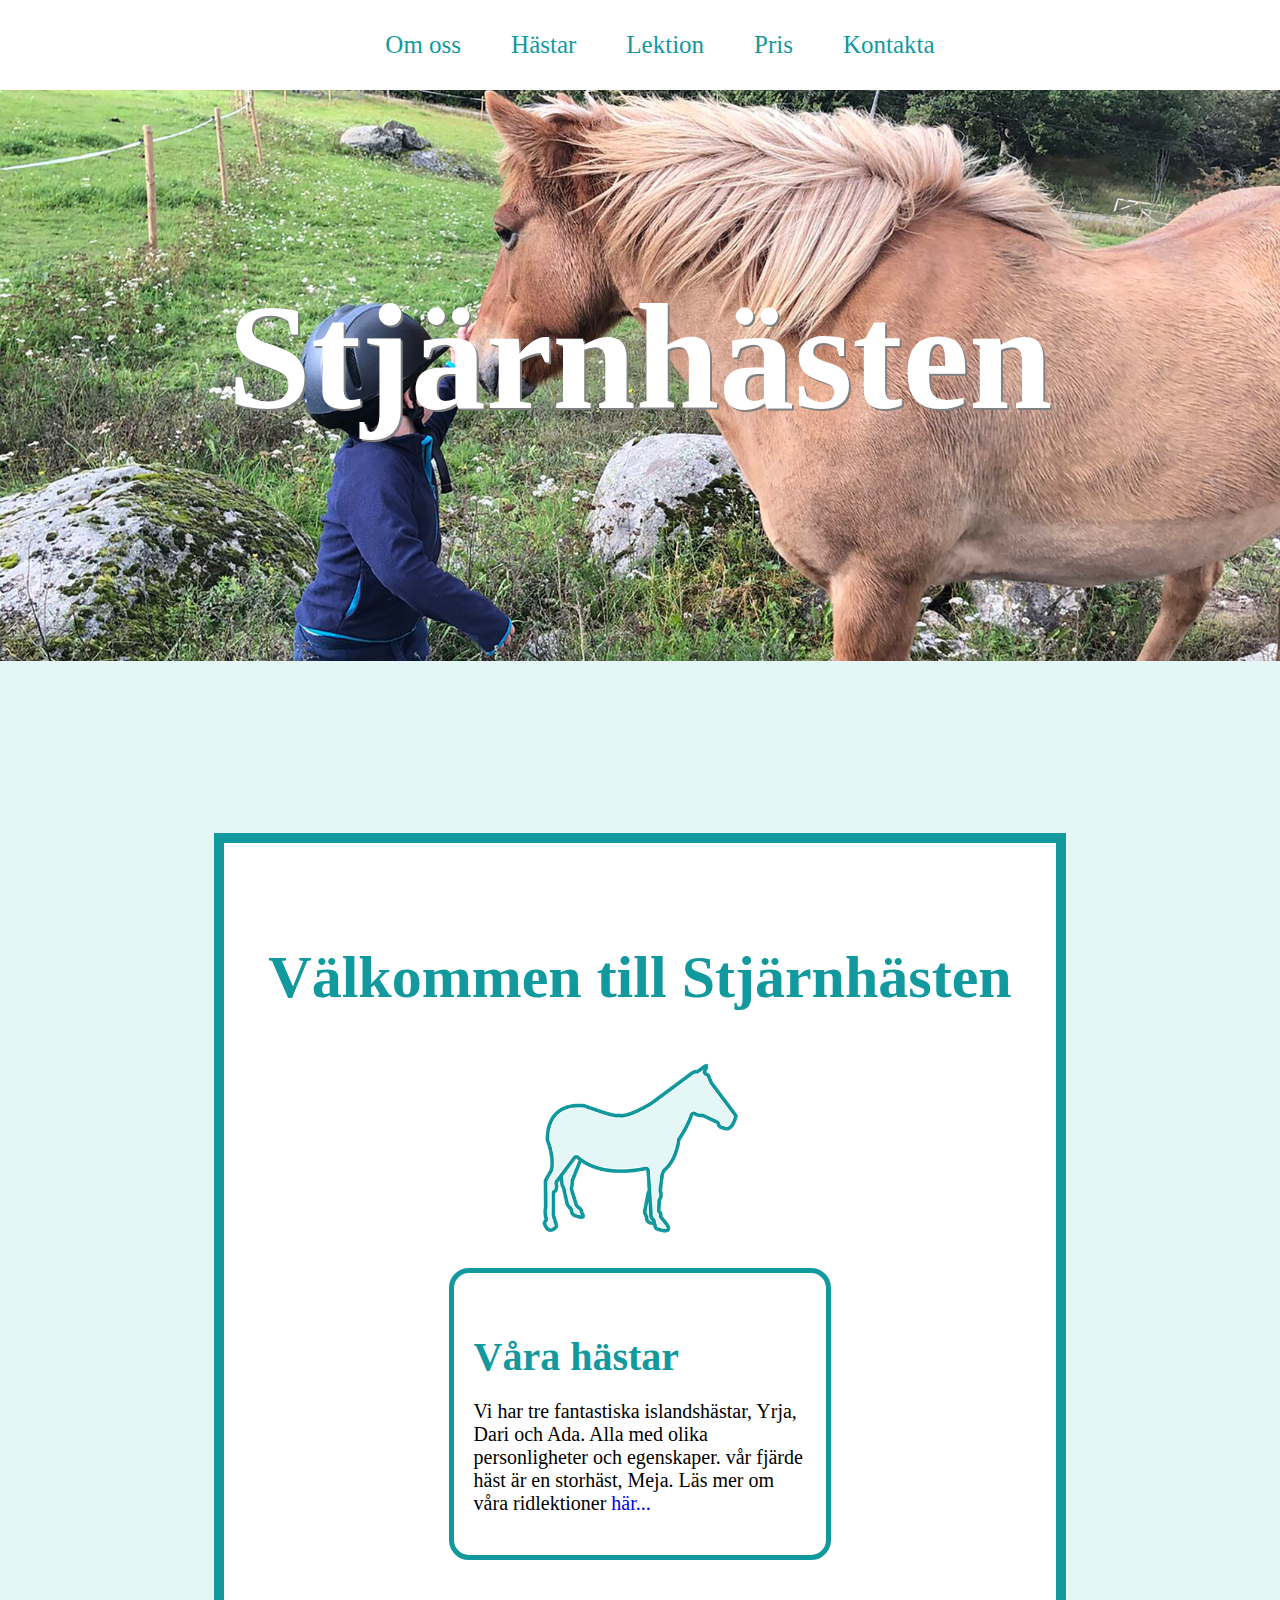
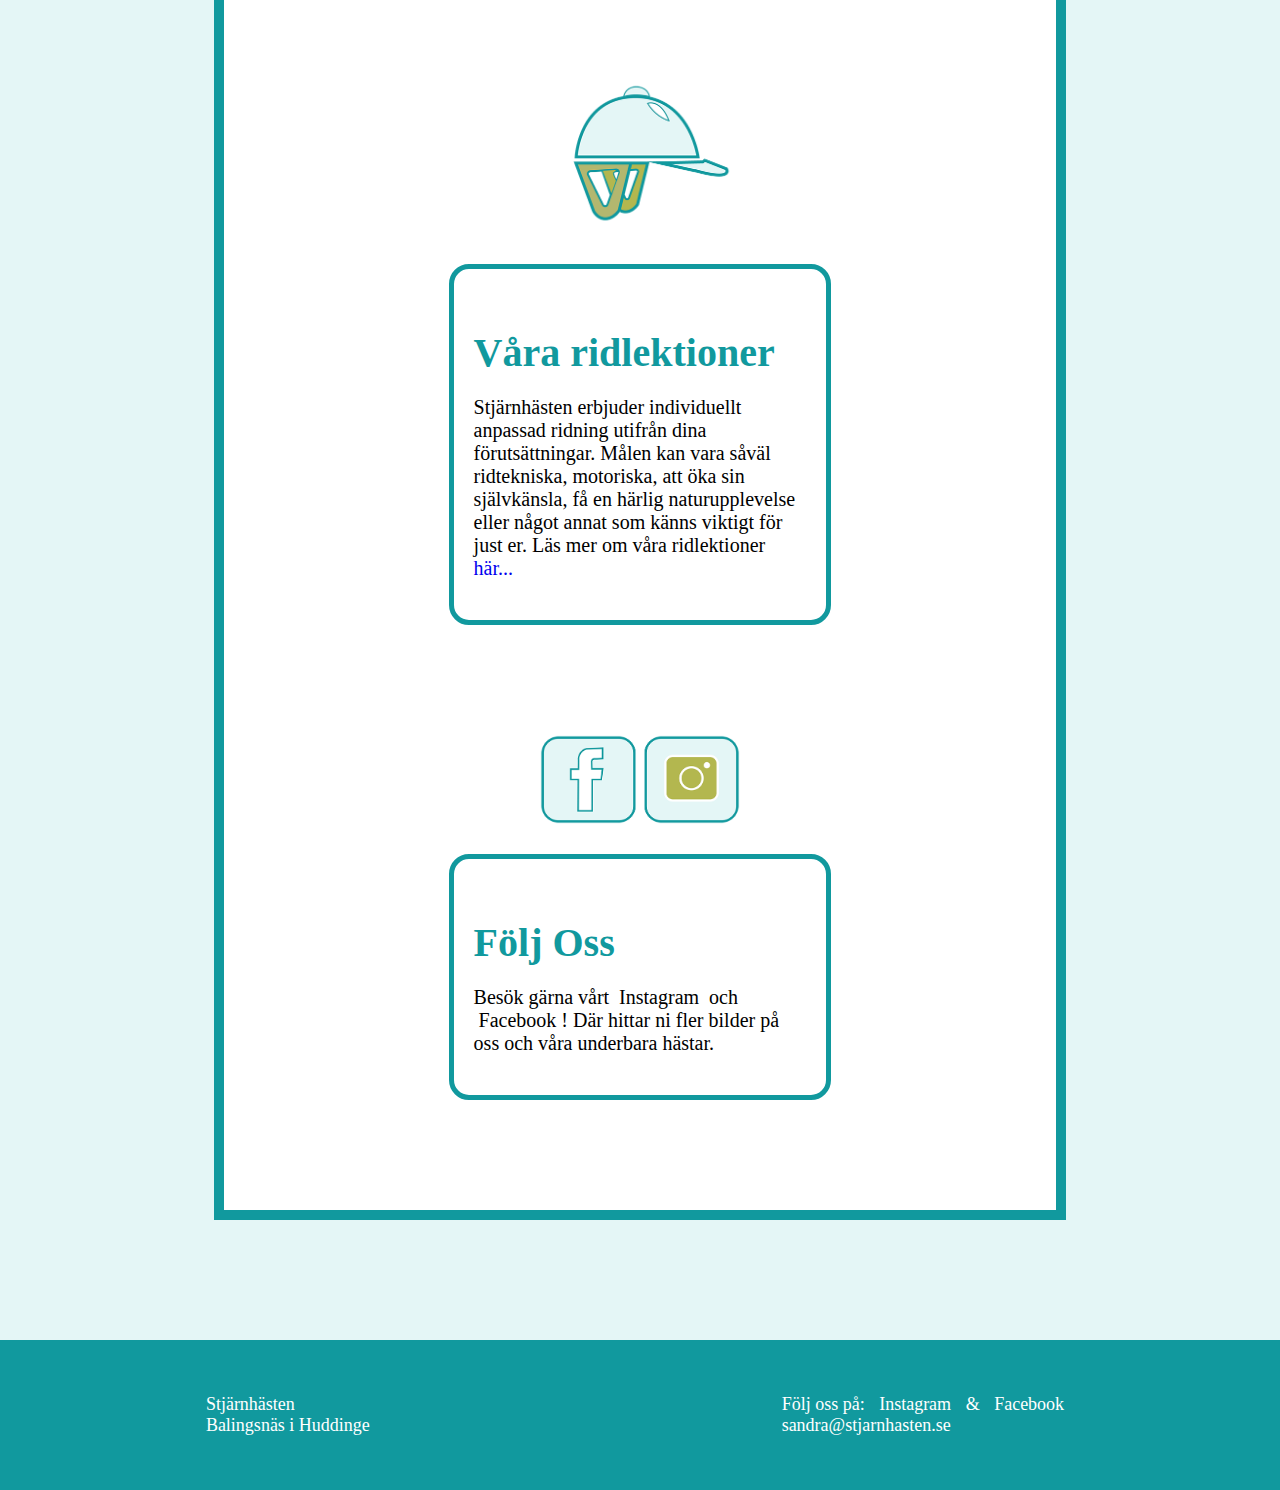
==== Index.html @ 0c2bc237 "ändrat filerna och dess namn" ====
<!DOCTYPE html>
<html lang="sv">
  <head>
    <meta charset="UTF-8" />
    <meta http-equiv="X-UA-Compatible" content="IE=edge" />
    <meta name="viewport" content="width=device-width, initial-scale=1.0" />
    <link rel="stylesheet" href="/Style/Stylesheet.css" />
    <title>Stjärnhästen</title>
  </head>
  <body>
    <header class="overtop">
      <nav class="meny">
        <!-- <span clagg="logga"><img src="/img/logga.png" alt=""></span> -->
        <ol>
          <a href="OmOss.html"><li>Om oss</li></a>
          <a href="Hastar.html"> <li>Hästar</li></a>
          <a href="Lektioner.html"><li>Lektion</li></a>
          <a href="Priser.html"><li>Pris</li></a>
          <a href="kontakta.html"><li>Kontakta</li></a>
        </ol>
    </nav>
    <section class="overimg ">
        <h1>Stjärnhästen</h1>
      </section>
      <section class="meny2">
        <div class="dropdown" id="nav-icon3" onclick="myFunction()">
            <span></span>
            <span></span>
            <span></span>
            <span></span>
            <div class="dropdown-content-start" id="myLinks">
                <a href="OmOss.html">Om oss</a>
                <a href="Hastar.html"> Hästar </a>
                <a href="Lektioner.html">Lektion</a>
                <a href="Priser.html">Pris</a>
                <a href="kontakta.html">Kontakta</a>
            </div>
          </div>
        </section>
    </header>
    <main class="middelinfo">
      <section class="container">
        <h2>Välkommen till Stjärnhästen</h2>
        <div class="top">
          <img class="icon" src="/img/Darri2.png" alt="Hjälm" />
          <div class="pres">
            <a href="Hastar.html"><h3>Våra hästar</h3></a>
            <p>
              Vi har tre fantastiska islandshästar, Yrja, Dari och Ada. Alla med
              olika personligheter och egenskaper. vår fjärde häst är en
              storhäst, Meja. Läs mer om våra ridlektioner
              <a href="Hastar.html">här...</a>
            </p>
          </div>
        </div>
        <div class="top">
          <img class="icon" src="/img/Hjalm.png" alt="Hjälm" />
          <div class="pres">
            <a href="Lektioner.html"><h3>Våra ridlektioner</h3></a>
            <p>
              Stjärnhästen erbjuder individuellt anpassad ridning utifrån dina
              förutsättningar. Målen kan vara såväl ridtekniska, motoriska, att
              öka sin självkänsla, få en härlig naturupplevelse eller något
              annat som känns viktigt för just er. Läs mer om våra ridlektioner
              <a href="Lektioner.html">här...</a>
            </p>
          </div>
        </div>

        <div class="top">
          <img class="icon" src="/img/icon.png" alt="Hjälm" />
          <div class="pres">
            <h3>Följ Oss</h3>
            <p>
              Besök gärna vårt
              <a href=""><span class="lankstart">Instagram</span></a> och
              <a href=""><span class="lankstart">Facebook</span></a
              >! Där hittar ni fler bilder på oss och våra underbara hästar.
            </p>
          </div>
        </div>
      </section>
    </main>
    <footer>
      <p>
        Stjärnhästen <br />
        Balingsnäs i Huddinge
      </p>
      <div class="underinfo">
        <p>
          Följ oss på: <a href=""><span class="lank">Instagram</span></a> &
          <a href=""><span class="lank">Facebook</span></a>
        </p>
        <p>sandra@stjarnhasten.se</p>
      </div>
    </footer>
  </body>
  <script>
      function myFunction() {
  var x = document.getElementById("myLinks");
  if (x.style.display === "block") {
    x.style.display = "none";
  } else {
    x.style.display = "block";
  }
}
  </script>
</html>
---- Style/Stylesheet.css ----
@media (max-width: 600px) {
  body {
    margin: 0px;
    background-color: #e4f6f6;
  }
  .overtop {
    display: flex;
    flex-direction: column;
  }
  .overimg {
    height: 250px;
    background-image: url(/img/MilleOchYrja.jpg);
    background-repeat: no-repeat;
    background-size: 100%;
    display: flex;
    justify-content: center;
    align-items: center;
  }
  h1 {
    font-size: 60px;
    text-shadow: 2px 2px gray;
    color: white;
    left: 25%;
    top: 15%;
  }
  h2 {
    font-size: 30px;
    color: #11999e;
  }
  h3 {
    font-size: 20px;
    color: #11999e;
    margin-bottom: 0px;
  }
  a{
      text-decoration: none;
  }
  #nav-icon3 {
    width: 60px;
    height: 45px;
    position: relative;
    margin: 20px 20px 0px 20px;
    -webkit-transform: rotate(0deg);
    -moz-transform: rotate(0deg);
    -o-transform: rotate(0deg);
    transform: rotate(0deg);
    -webkit-transition: 0.5s ease-in-out;
    -moz-transition: 0.5s ease-in-out;
    -o-transition: 0.5s ease-in-out;
    transition: 0.5s ease-in-out;
    cursor: pointer;
  }

  #nav-icon3 span {
    display: block;
    position: absolute;
    height: 9px;
    width: 100%;
    background: #11999e;
    border-radius: 9px;
    opacity: 1;
    left: 0;
    -webkit-transform: rotate(0deg);
    -moz-transform: rotate(0deg);
    -o-transform: rotate(0deg);
    transform: rotate(0deg);
    -webkit-transition: 0.25s ease-in-out;
    -moz-transition: 0.25s ease-in-out;
    -o-transition: 0.25s ease-in-out;
    transition: 0.25s ease-in-out;
  }

  #nav-icon3 span:nth-child(1) {
    top: 0px;
  }

  #nav-icon3 span:nth-child(2),
  #nav-icon3 span:nth-child(3) {
    top: 18px;
  }

  #nav-icon3 span:nth-child(4) {
    top: 36px;
  }

  #nav-icon3.open span:nth-child(1) {
    top: 18px;
    width: 0%;
    left: 50%;
  }

  #nav-icon3.open span:nth-child(2) {
    -webkit-transform: rotate(45deg);
    -moz-transform: rotate(45deg);
    -o-transform: rotate(45deg);
    transform: rotate(45deg);
  }

  #nav-icon3.open span:nth-child(3) {
    -webkit-transform: rotate(-45deg);
    -moz-transform: rotate(-45deg);
    -o-transform: rotate(-45deg);
    transform: rotate(-45deg);
  }

  #nav-icon3.open span:nth-child(4) {
    top: 18px;
    width: 0%;
    left: 50%;
  }
  .dropdown {
    position: absolute;
  }
  .dropdown-content a {
    display: block;
    position: relative;
    top: 50px;
    right:40px;
    background-color: #d3f0f0;
    color: #11999e;
    text-decoration: none;
    text-align: center;
    font-size: 17px;
    padding: 15px 20px;
    min-width: 80px;
  }
  .dropdown-content a:hover {
    background-color: #11999e;
    color: #e4f6f6;
  }
  .dropdown-content-start a{
    display: block;
    position: relative;
    top: 50px;
    left:10px;
    background-color: #d3f0f0;
    color: #11999e;
    text-decoration: none;
    text-align: center;
    font-size: 17px;
    padding: 15px 20px;
    min-width: 80px;
  }
  .dropdown-content-start a:hover {
    background-color: #11999e;
    color: #e4f6f6;
  }

  .meny {
    display: none;
  }
  .telefonheader{
    display: flex;
    flex-direction: row;
    justify-content: space-around;
    align-items: center;
  }
  .rubrik{
    font-size: 50px;
  }
  .middelinfo {
    background-color: #e4f6f6;
    display: flex;
    justify-content: center;
  }
  .container {
    width: 90%;
    border: #11999e solid 10px;
    background-color: white;
    margin: 30px 0px;
    display: flex;
    flex-direction: column;
    justify-content: space-between;
    align-items: center;
    padding: 50px 0px 0px 0px;
  }
  .top {
    display: flex;
    flex-direction: column;
    align-items: center;
    width: 80%;
    margin-bottom: 80px;
  }
  .icon {
    width: 40%;
  }
  .pres {
    width: 80%;
    padding: 20px;
    border: solid 3px #11999e;
    border-radius: 8px;
  }
  .textstycke {
    width: 70%;
    display: flex;
    flex-direction: column;
  }
  .textObild span {
    display: flex;
    flex-direction: column;
    justify-content: space-around;
    align-items: center;
  }
  .centrerbild {
    justify-self: center;
    align-self: center;
  }
  iframe {
    width: 250px;
    height: 180px;
    margin:auto;
    margin-bottom: 20px;
  }
  span img {
    border-radius: 8px;
    margin: 15px;
    max-width: 330px;
  }
  footer {
    background-color: #11999e;
    width: 100%;
    height: 50px;
    padding: 30px 0px;
    display: flex;
    justify-content: space-around;
  }
  footer p {
    color: white;
    font-size: 15px;
    margin: 0px;
  }
  .underinfo {
    display: flex;
    flex-direction: column;
    align-items: flex-end;
  }
  .lank {
    color: white;
    margin: 0px 5px;
  }
  .lank:hover {
    text-decoration: underline;
  }
}
@media screen and (min-width: 600px) {
  body {
    margin: 0px;
    background-color: #e4f6f6;
  }
  .meny2 {
    display: none;
  }
  .overtop {
    display: flex;
    flex-direction: column;
  }
  .overimg {
    height: 713px;
    background-image: url(/img/MilleOchYrja.jpg);
    background-repeat: no-repeat;
    background-size: 100%;
    display: flex;
    justify-content: center;
    align-items: center;
  }

  nav {
    width: 100%;
    background-color: white;
    align-self: end;
    position: fixed;
    display: flex;
    justify-content: space-around;
    align-items: center;
  }
  nav h3 {
    margin: 0px;
  }
  .dropdown {
    display: none;
  }
  ol {
    display: flex;
    flex-direction: row;
    justify-content: flex-end;
  }
  ol li {
    list-style: none;
    font-size: 25px;
    margin: 15px;
    color: #11999e;
    padding: 0px 10px;
  }
  ul li {
    font-size: 20px;
  }
  h1 {
    font-size: 150px;
    text-shadow: 2px 2px gray;
    color: white;
    left: 25%;
    top: 15%;
  }
  h2 {
    font-size: 60px;
    color: #11999e;
  }
  h3 {
    font-size: 40px;
    color: #11999e;
    margin-bottom: 0px;
  }
  a {
    text-decoration: none;
  }
  a li:hover {
    text-decoration: underline;
  }

  .middelinfo {
    background-color: #e4f6f6;
    display: flex;
    justify-content: center;
  }
  .container {
    width: 65%;
    border: #11999e solid 10px;
    background-color: white;
    margin: 120px 0px;
    display: flex;
    flex-direction: column;
    justify-content: space-between;
    align-items: center;
    padding: 50px 0px 0px 0px;
  }
  .top {
    display: flex;
    flex-direction: column;
    align-items: center;
    width: 80%;
    margin-bottom: 80px;
  }
  .lankstart {
    color: black;
    margin: 0px 5px;
  }
  .lankstart:hover {
    text-decoration: underline;
  }
  .textstycke {
    width: 70%;
    display: flex;
    flex-direction: column;
  }
  .textObild {
    display: flex;
    flex-direction: row;
    justify-content: space-around;
    align-items: flex-start;
  }
  span img {
    border-radius: 8px;
    margin: 15px;
  }
  .centrerbild {
    justify-self: center;
    align-self: center;
  }
  .icon {
    width: 30%;
  }
  .pres {
    border: #11999e solid 5px;
    border-radius: 20px;
    width: 50%;
    margin: 30px;
    padding: 20px;
  }
  p {
    font-size: 20px;
  }
  iframe {
    width: 300px;
    height: 350px;
    /* margin: 0px 0px 50px 100px; */
    align-self: end;
    margin-bottom: 20px;
    margin-left: 50px;
  }

  footer {
    background-color: #11999e;
    width: 100%;
    height: 150px;
    display: flex;
    justify-content: space-around;
    align-items: center;
  }
  footer p {
    color: white;
    font-size: 18px;
    margin: 0px;
  }
  .underinfo {
    display: flex;
    flex-direction: column;
  }
  .lank {
    color: white;
    margin: 0px 10px;
  }
  .lank:hover {
    text-decoration: underline;
  }
}
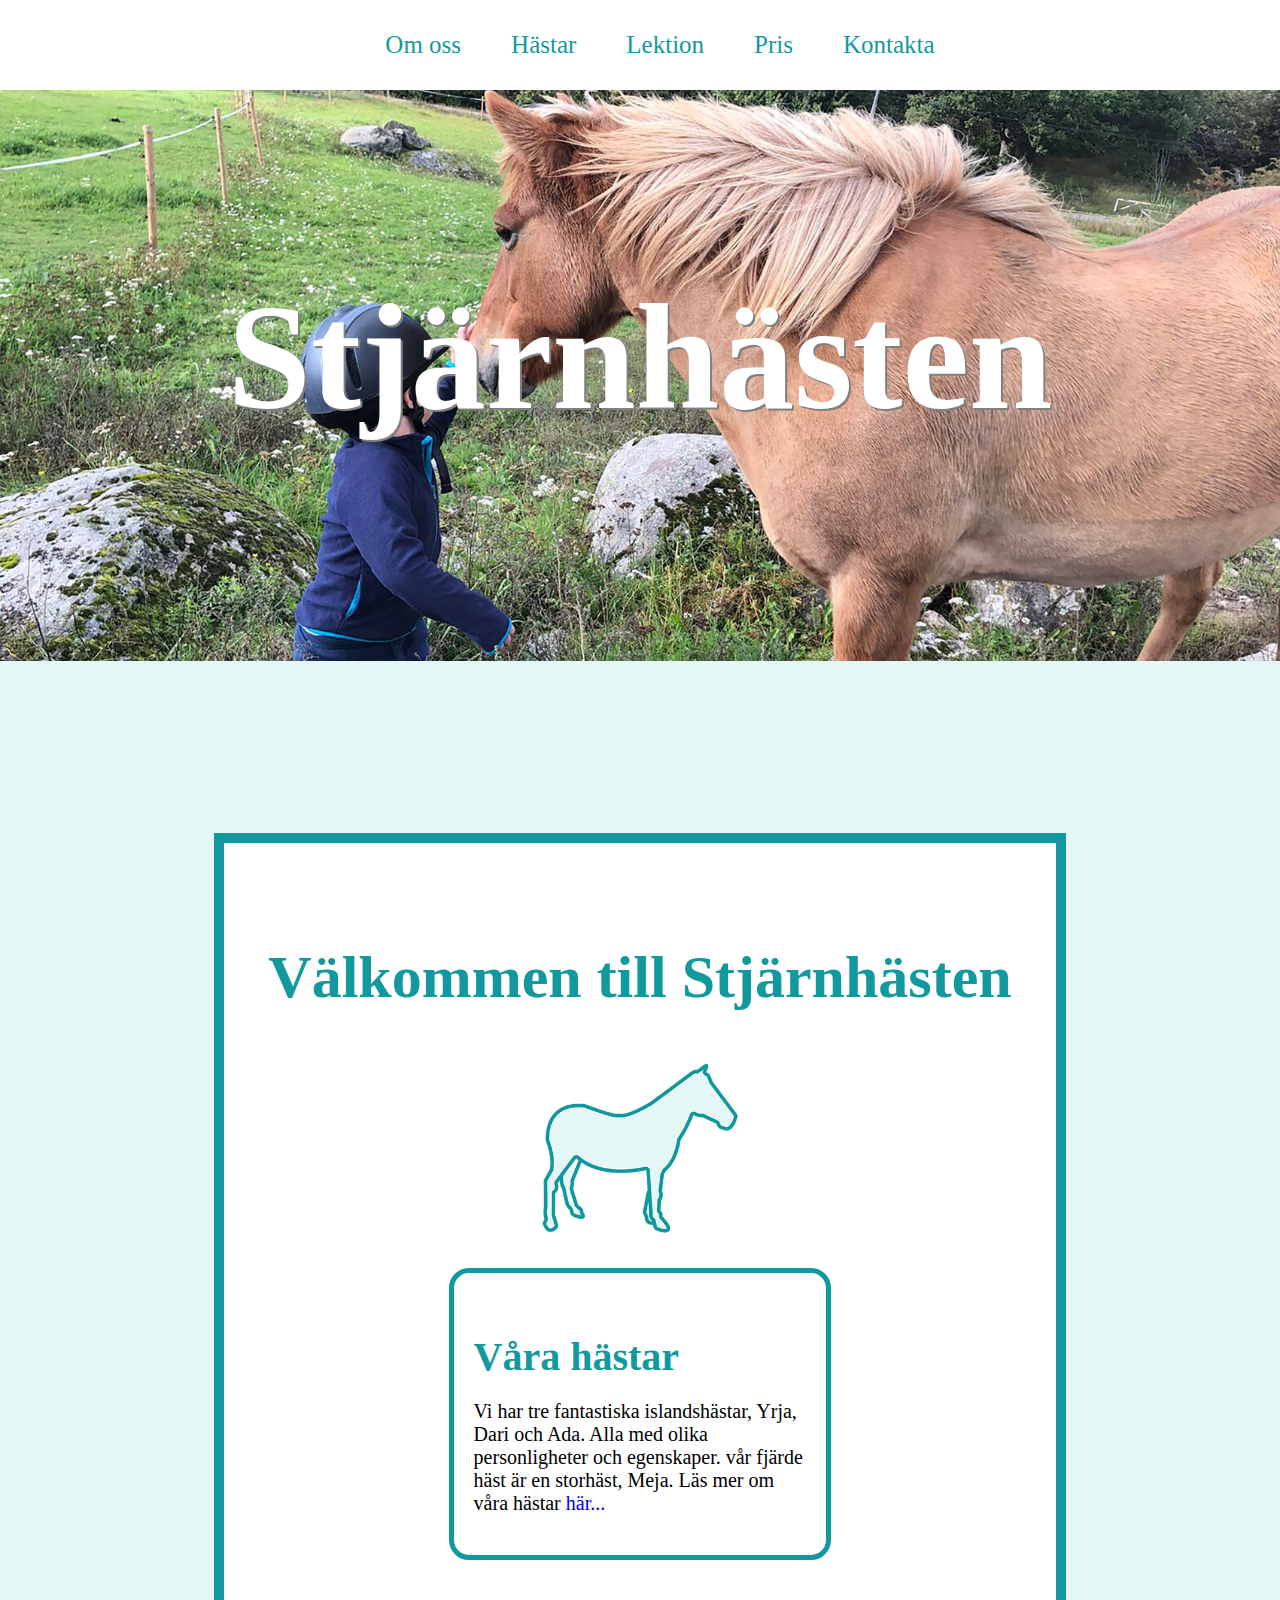
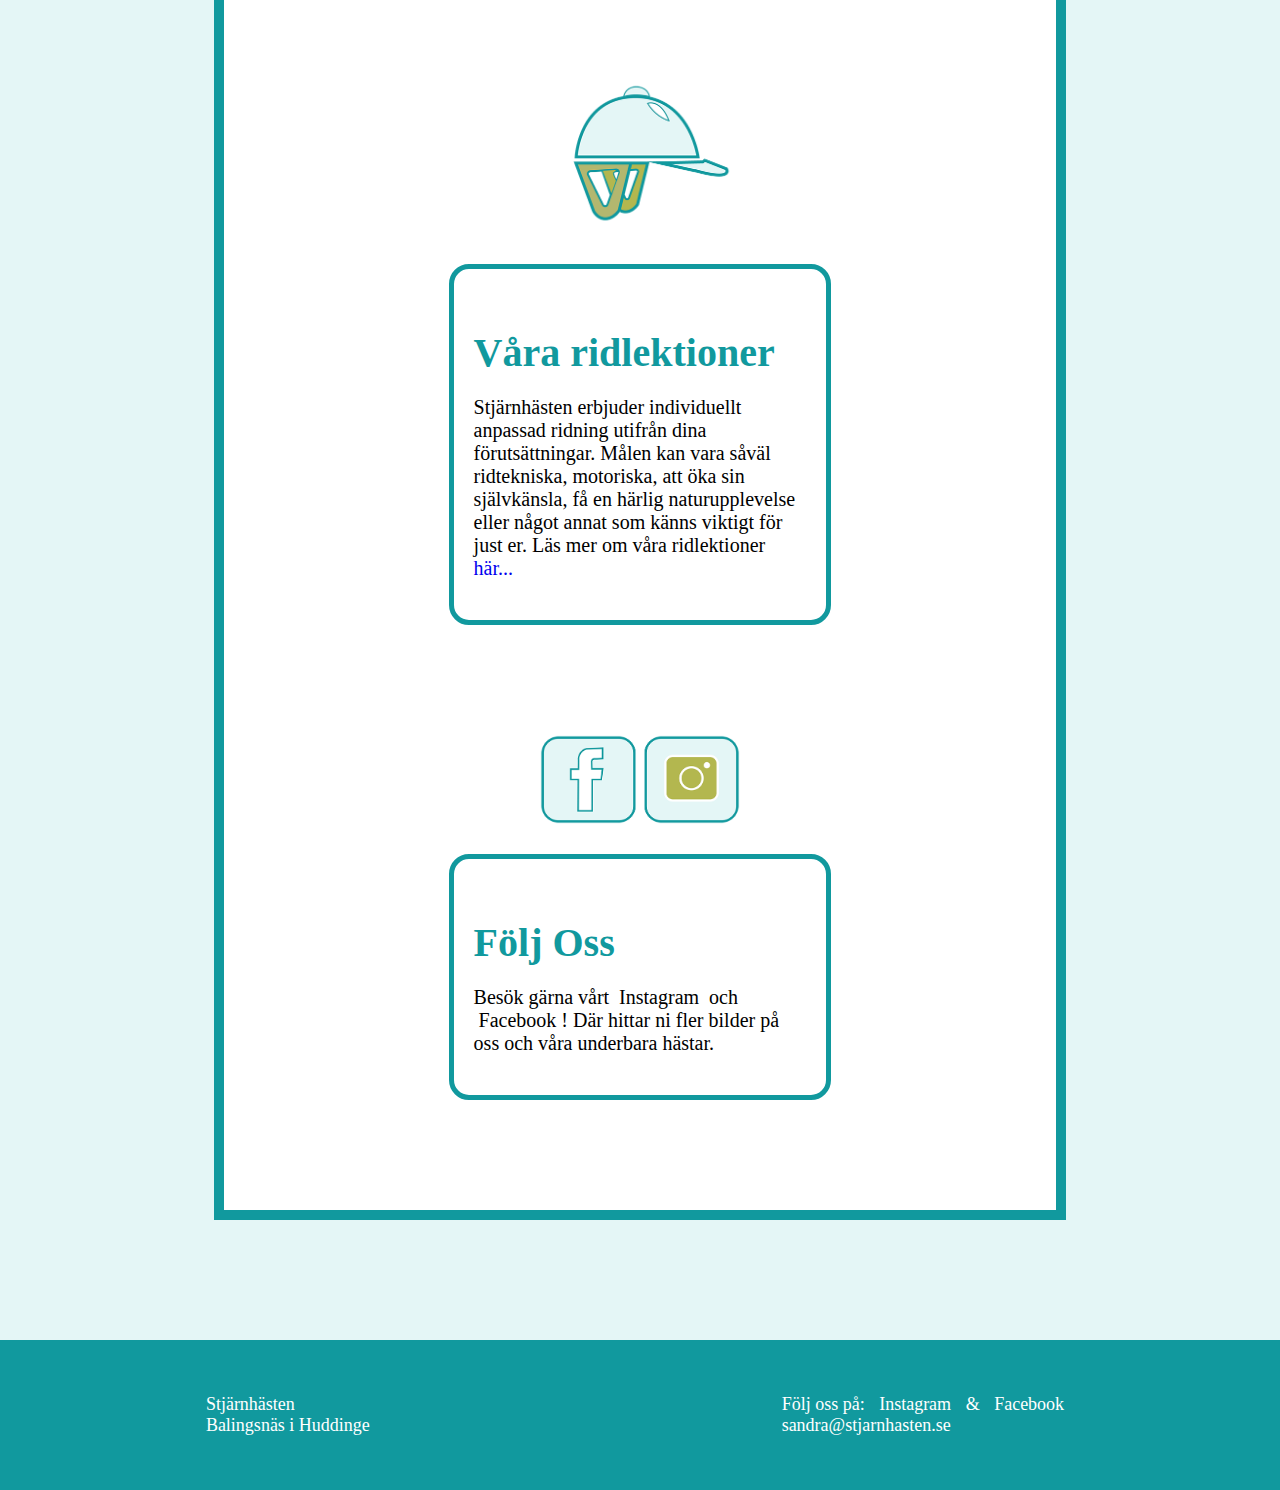
==== commit 28cb2d9f: "små ändringar" ====
--- a/Index.html
+++ b/Index.html
@@ -48,7 +48,7 @@
             <p>
               Vi har tre fantastiska islandshästar, Yrja, Dari och Ada. Alla med
               olika personligheter och egenskaper. vår fjärde häst är en
-              storhäst, Meja. Läs mer om våra ridlektioner
+              storhäst, Meja. Läs mer om våra hästar
               <a href="Hastar.html">här...</a>
             </p>
           </div>
@@ -73,9 +73,9 @@
             <h3>Följ Oss</h3>
             <p>
               Besök gärna vårt
-              <a href=""><span class="lankstart">Instagram</span></a> och
-              <a href=""><span class="lankstart">Facebook</span></a
-              >! Där hittar ni fler bilder på oss och våra underbara hästar.
+              <a href="https://www.instagram.com/stjarnhasten/?hl=sv" target="_blank"><span class="lankstart">Instagram</span></a> och
+              <a href="https://www.facebook.com/stjarnhasten/" target="_blank"><span class="lankstart">Facebook</span></a>!
+              Där hittar ni fler bilder på oss och våra underbara hästar.
             </p>
           </div>
         </div>
@@ -88,8 +88,8 @@
       </p>
       <div class="underinfo">
         <p>
-          Följ oss på: <a href=""><span class="lank">Instagram</span></a> &
-          <a href=""><span class="lank">Facebook</span></a>
+          Följ oss på: <a href="https://www.instagram.com/stjarnhasten/?hl=sv" target="_blank"><span class="lank">Instagram</span></a> &
+          <a href="https://www.facebook.com/stjarnhasten/" target="_blank"><span class="lank">Facebook</span></a>
         </p>
         <p>sandra@stjarnhasten.se</p>
       </div>
--- a/Style/Stylesheet.css
+++ b/Style/Stylesheet.css
@@ -109,7 +109,15 @@
     left: 50%;
   }
   .dropdown {
+    position: relative;
+  }
+  .dropdown-content {
+    display: none;
     position: absolute;
+    /* background-color: #f1f1f1; */
+    /* width: 70px;*/
+    /* box-shadow: 0px 8px 16px 0px rgba(0,0,0,0.2); */
+    z-index: 1;
   }
   .dropdown-content a {
     display: block;
@@ -128,6 +136,11 @@
     background-color: #11999e;
     color: #e4f6f6;
   }
+  .dropdown-content-start {
+    display: none;
+    position: absolute;
+    z-index: 1;
+  }
   .dropdown-content-start a{
     display: block;
     position: relative;
@@ -275,9 +288,6 @@
   }
   nav h3 {
     margin: 0px;
-  }
-  .dropdown {
-    display: none;
   }
   ol {
     display: flex;
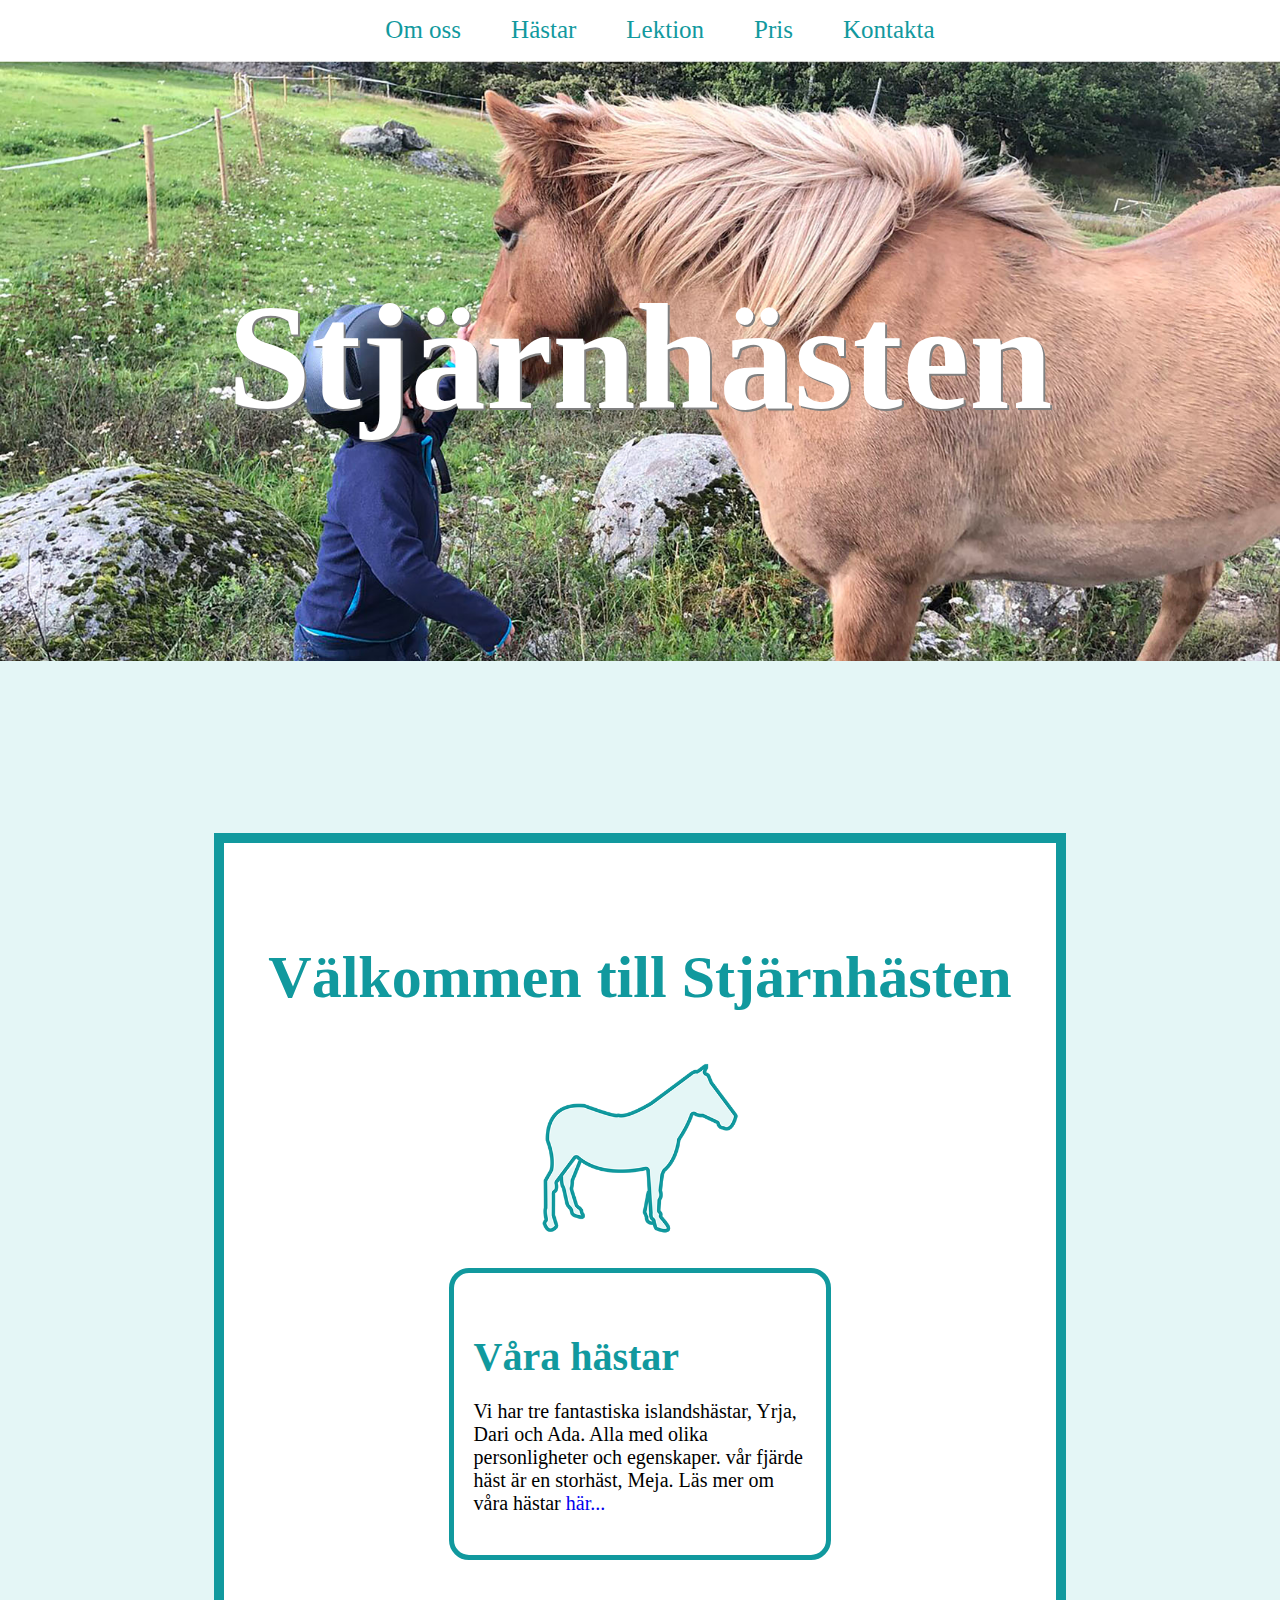
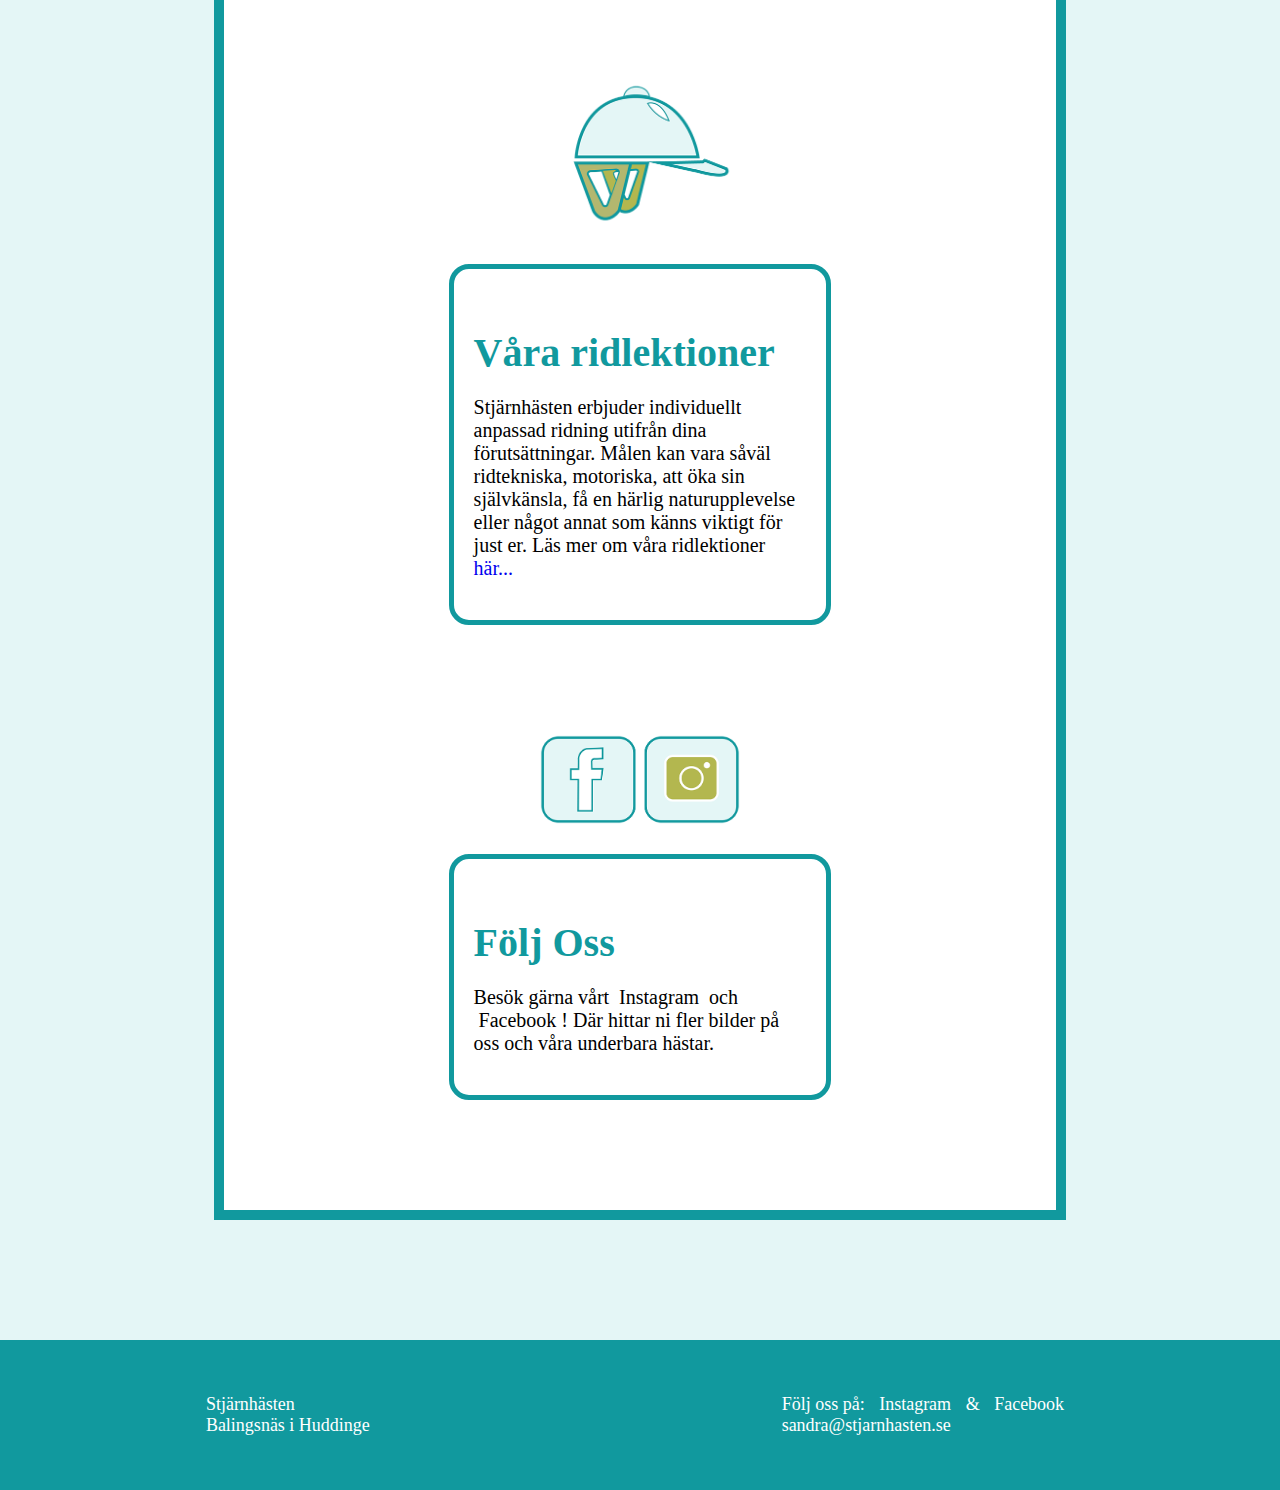
==== commit 0cd36a53: "readme" ====
--- a/Index.html
+++ b/Index.html
@@ -12,11 +12,11 @@
       <nav class="meny">
         <!-- <span clagg="logga"><img src="/img/logga.png" alt=""></span> -->
         <ol>
-          <a href="OmOss.html"><li>Om oss</li></a>
-          <a href="Hastar.html"> <li>Hästar</li></a>
-          <a href="Lektioner.html"><li>Lektion</li></a>
-          <a href="Priser.html"><li>Pris</li></a>
-          <a href="kontakta.html"><li>Kontakta</li></a>
+          <li><a href="OmOss.html">Om oss</a></li>
+          <li><a href="Hastar.html"> Hästar</a></li>
+          <li><a href="Lektioner.html">Lektion</a></li>
+          <li><a href="Priser.html">Pris</a></li>
+          <li><a href="kontakta.html">Kontakta</a></li>
         </ol>
     </nav>
     <section class="overimg ">
@@ -96,13 +96,13 @@
     </footer>
   </body>
   <script>
-      function myFunction() {
-  var x = document.getElementById("myLinks");
-  if (x.style.display === "block") {
-    x.style.display = "none";
-  } else {
-    x.style.display = "block";
-  }
-}
+    function myFunction() {
+      var x = document.getElementById("myLinks");
+        if (x.style.display === "block") {
+          x.style.display = "none";
+        } else {
+          x.style.display = "block";
+        }
+    }
   </script>
 </html>
--- a/Style/Stylesheet.css
+++ b/Style/Stylesheet.css
@@ -293,8 +293,9 @@
     display: flex;
     flex-direction: row;
     justify-content: flex-end;
-  }
-  ol li {
+    list-style: none;
+  }
+  ol li a{
     list-style: none;
     font-size: 25px;
     margin: 15px;
@@ -320,10 +321,13 @@
     color: #11999e;
     margin-bottom: 0px;
   }
+ h4{
+    font-size: 20px;
+  }
   a {
     text-decoration: none;
   }
-  a li:hover {
+li a:hover {
     text-decoration: underline;
   }
 
